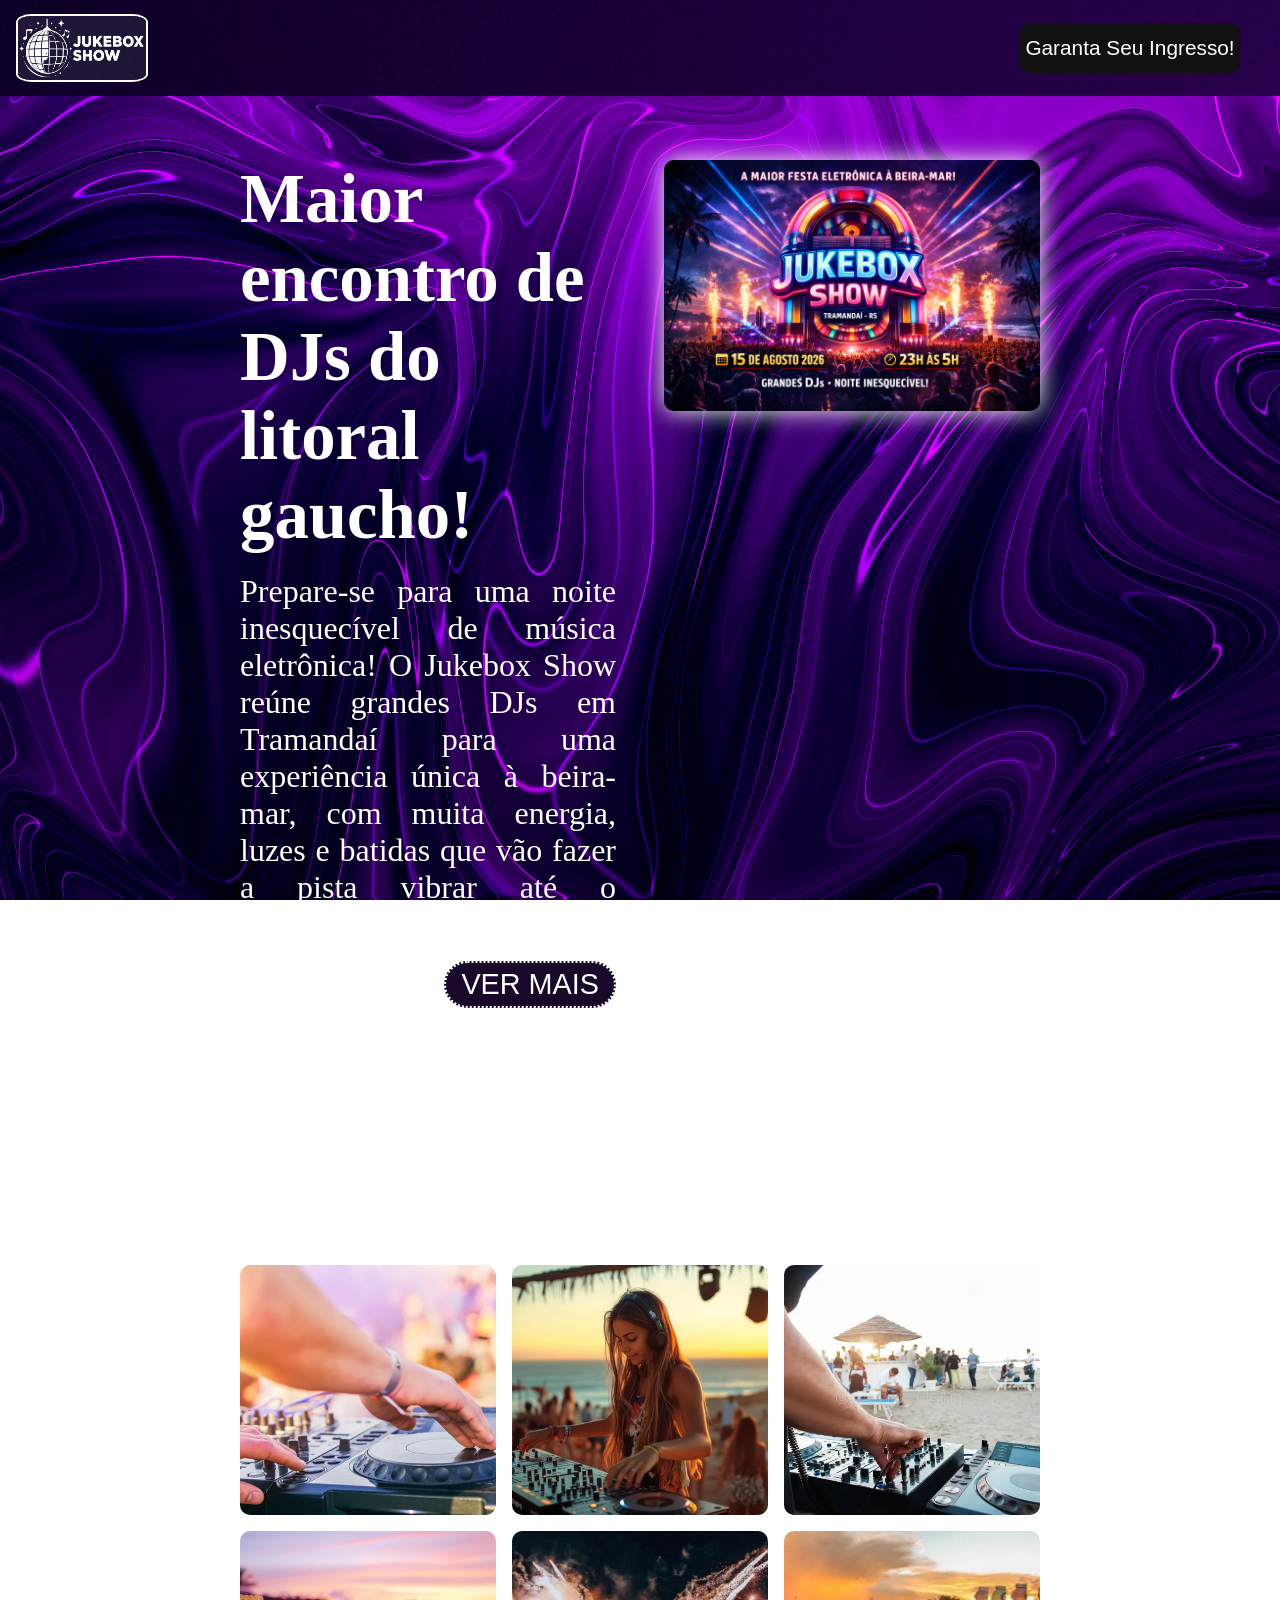
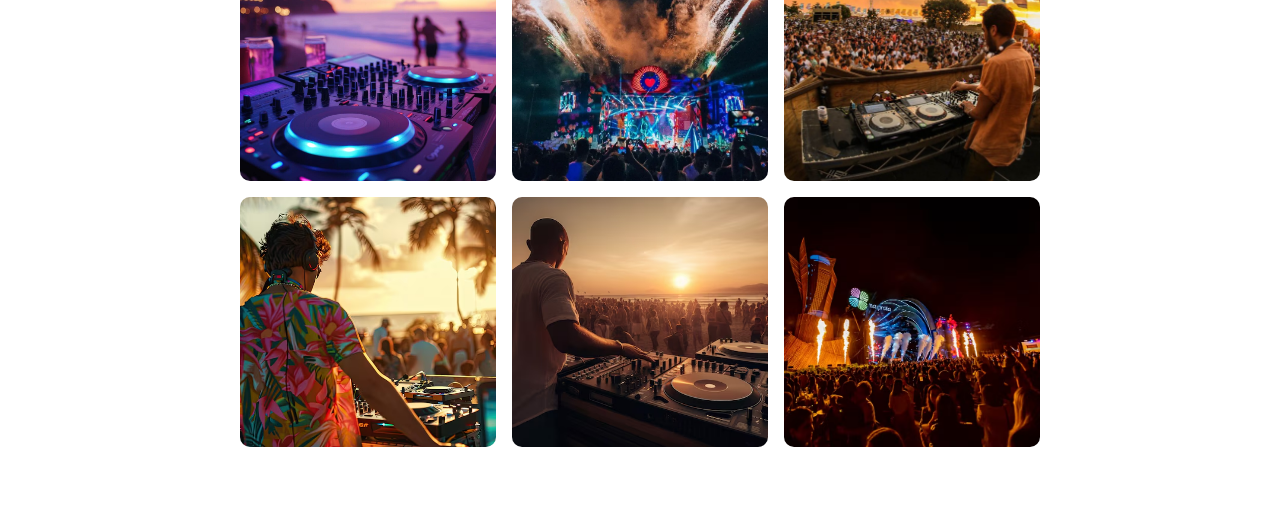
==== Projeto 02 - Convite/index.html @ af510fbd "13.03.2026 Metade do site pronto." ====
<!DOCTYPE html>
<html lang="pt-br">

<head>
    <meta charset="UTF-8">
    <meta name="viewport" content="width=device-width, initial-scale=1.0">
    <title>Jukebox Show</title>
    <link rel="stylesheet" href="style.css">
</head>

<body>

    <header>
        <div class="headerLogo">
            <img src="img/logo.png" alt="Logo do site Jukebox Show">
        </div>
        <div class="button">
            <button class="glow-on-hover" type="button">Garanta Seu Ingresso!</button>
        </div>
    </header>

    <section class="home">
        <div>
            <h1> Maior encontro de DJs do litoral gaucho! </h1>
            <br>
            <p>
                Prepare-se para uma noite inesquecível de música eletrônica! O Jukebox Show reúne grandes DJs em
                Tramandaí para uma experiência única à beira-mar, com muita energia, luzes e batidas que vão fazer a
                pista vibrar
                até o amanhecer.
            </p>
            <br>
            <div class="btn2"><button>VER MAIS</button></div>
        </div>
        <div>
            <img src="img/banner.png" alt="">
        </div>
    </section>

    <section class="galeria">
        <h2>Venha ver nossas atrações:</h2>
        <br>
        <div class="fotos">
            <img src="img/img1.webp" alt="" class="img1">
            <img src="img/img3.jpeg" alt="" class="img2">
            <img src="img/img4.webp" alt="" class="img3">
            <img src="img/img5.jpg" alt="" class="img4">
            <img src="img/img6.webp" alt="" class="img5">
            <img src="img/img7.jpeg" alt="" class="img6">
            <img src="img/img2.avif" alt="" class="img7">
            <img src="img/img8.avif" alt="" class="img8">
            <img src="img/img9.avif" alt="" class="img9">
        </div>
    </section>

        

</body>

</html>
---- Projeto 02 - Convite/style.css ----
* {
    margin: 0;
    padding: 0;
}

header {
    width: 100%;
    height: 6rem;
    display: grid;
    grid-template-columns: 1fr 4fr;
    justify-items: center;
    align-items: center;
    position: fixed;
    top: 0;
    background-image: url(img/background\ header.jpg);
}

.headerLogo img {
    width: 8rem;
    height: 4rem;
    border-radius: 12%;
    border: 0.15rem solid white;
}

.headerLogo {
    width: 100%;
    height: 100%;
    display: flex;
    justify-content: start;
    align-items: center;
    margin-left: 2rem;
}

header a {
    color: white;
    font-size: 2.2rem;
    text-decoration: none;
    margin-left: 2rem;
    margin-right: 2rem;
}

.navHeader {
    width: 100%;
    display: flex;
    justify-content: center;
}

body {
    background-image: url(img/background.jpg);
    background-size: cover;
    background-position: center;
    background-attachment: fixed;
}

.home {
    padding: 0 15rem 0 15rem;
    display: grid;
    grid-template-columns: 1fr 1fr;
    gap: 3rem;
}

.home h1 {
    color: white;
    margin-top: 10rem;
    font-size: 4.3rem;
}

.home p {
    font-size: 2rem;
    color: white;
    text-align: justify;
}

.home img {
    width: 100%;
    height: auto;
    margin-top: 10rem;
    border-radius: 10px;
    box-shadow: 0 0 25px white;
}

.glow-on-hover {
    width: 220px;
    height: 50px;
    border: none;
    outline: none;
    color: #fff;
    background: #111;
    cursor: pointer;
    position: relative;
    z-index: 0;
    border-radius: 10px;
    font-size: 1.3rem;
}

.glow-on-hover:before {
    content: '';
    background: linear-gradient(45deg, rgba(63, 94, 251, 1) 0%, rgba(252, 70, 107, 1));
    position: absolute;
    top: -2px;
    left: -2px;
    background-size: 400%;
    z-index: -1;
    filter: blur(5px);
    width: calc(100% + 4px);
    height: calc(100% + 4px);
    animation: glowing 20s linear infinite;
    opacity: 0;
    transition: opacity .3s ease-in-out;
    border-radius: 10px;
}

.glow-on-hover:active {
    color: #000
}

.glow-on-hover:active:after {
    background: transparent;
}

.glow-on-hover:hover:before {
    opacity: 1;
}

.glow-on-hover:after {
    z-index: -1;
    content: '';
    position: absolute;
    width: 100%;
    height: 100%;
    background: #111;
    left: 0;
    top: 0;
    border-radius: 10px;
}

@keyframes glowing {
    0% {
        background-position: 0 0;
    }

    50% {
        background-position: 400% 0;
    }

    100% {
        background-position: 0 0;
    }
}

.button {
    width: 100%;
    display: flex;
    justify-content: end;
    padding-right: 5rem;
}

.btn2 {
    width: 100%;
    display: flex;
    justify-content: end;
}

.btn2 button {
    color: white;
    background-color: rgb(24, 9, 43);
    border: 2px dotted white;
    border-radius: 25px;
    padding: 5px 15px 5px 15px;
    font-size: 1.8rem;
}

.btn2 button:hover {
    background-color: white;
    color: black;
    transform: scale(1.01);
    border: 5px double rgb(24, 9, 43);
}

.btn2 button:active {
    box-shadow: 0 5px white;
    transform: translateY(4px);
}

.galeria {
    padding: 0 15rem 0 15rem;
}

.galeria h2 {
    color: white;
    margin-top: 10rem;
    font-size: 4.3rem;
}

.fotos {
    display: grid;
    grid-template-columns: 1fr 1fr 1fr;
    grid-template-rows: 1fr 1fr 1fr;
    justify-items: center;
    align-items: center;
    width: 100%;
    gap: 1rem;
    margin-bottom: 5rem;

    grid-template-areas:
        "img1 img2 img3"
        "img4 img5 img6"
        "img7 img8 img9";
}

.fotos img{
    width: 100%;
    height: 250px;
    object-fit: cover;
    border-radius: 10px;
}

.img1 {
    grid-area: img1;
}
.img2 {
    grid-area: img2;
}
.img3 {
    grid-area: img3;
}
.img4 {
    grid-area: img4;
}
.img5 {
    grid-area: img5;
}
.img6 {
    grid-area: img6;
}
.img7 {
    grid-area: img7;
}
.img8 {
    grid-area: img8;
}
.img9 {
    grid-area: img9;
}
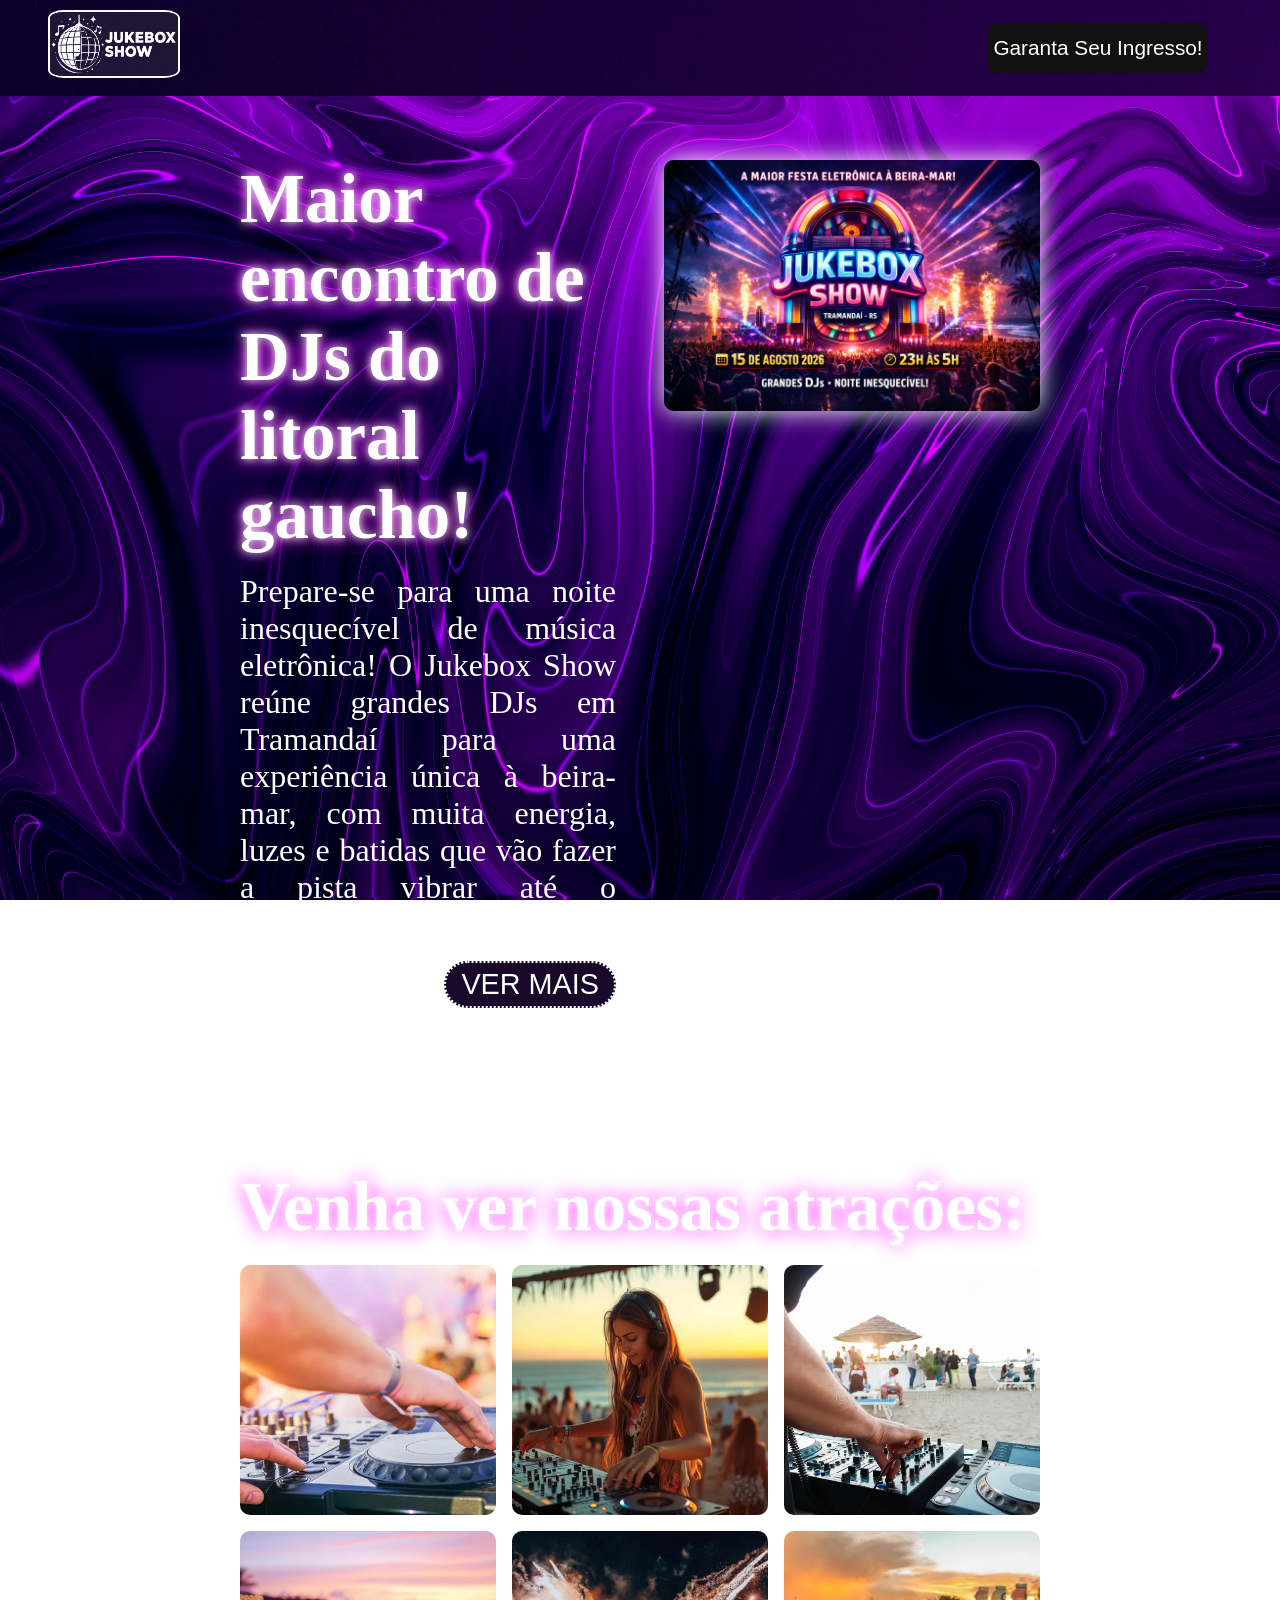
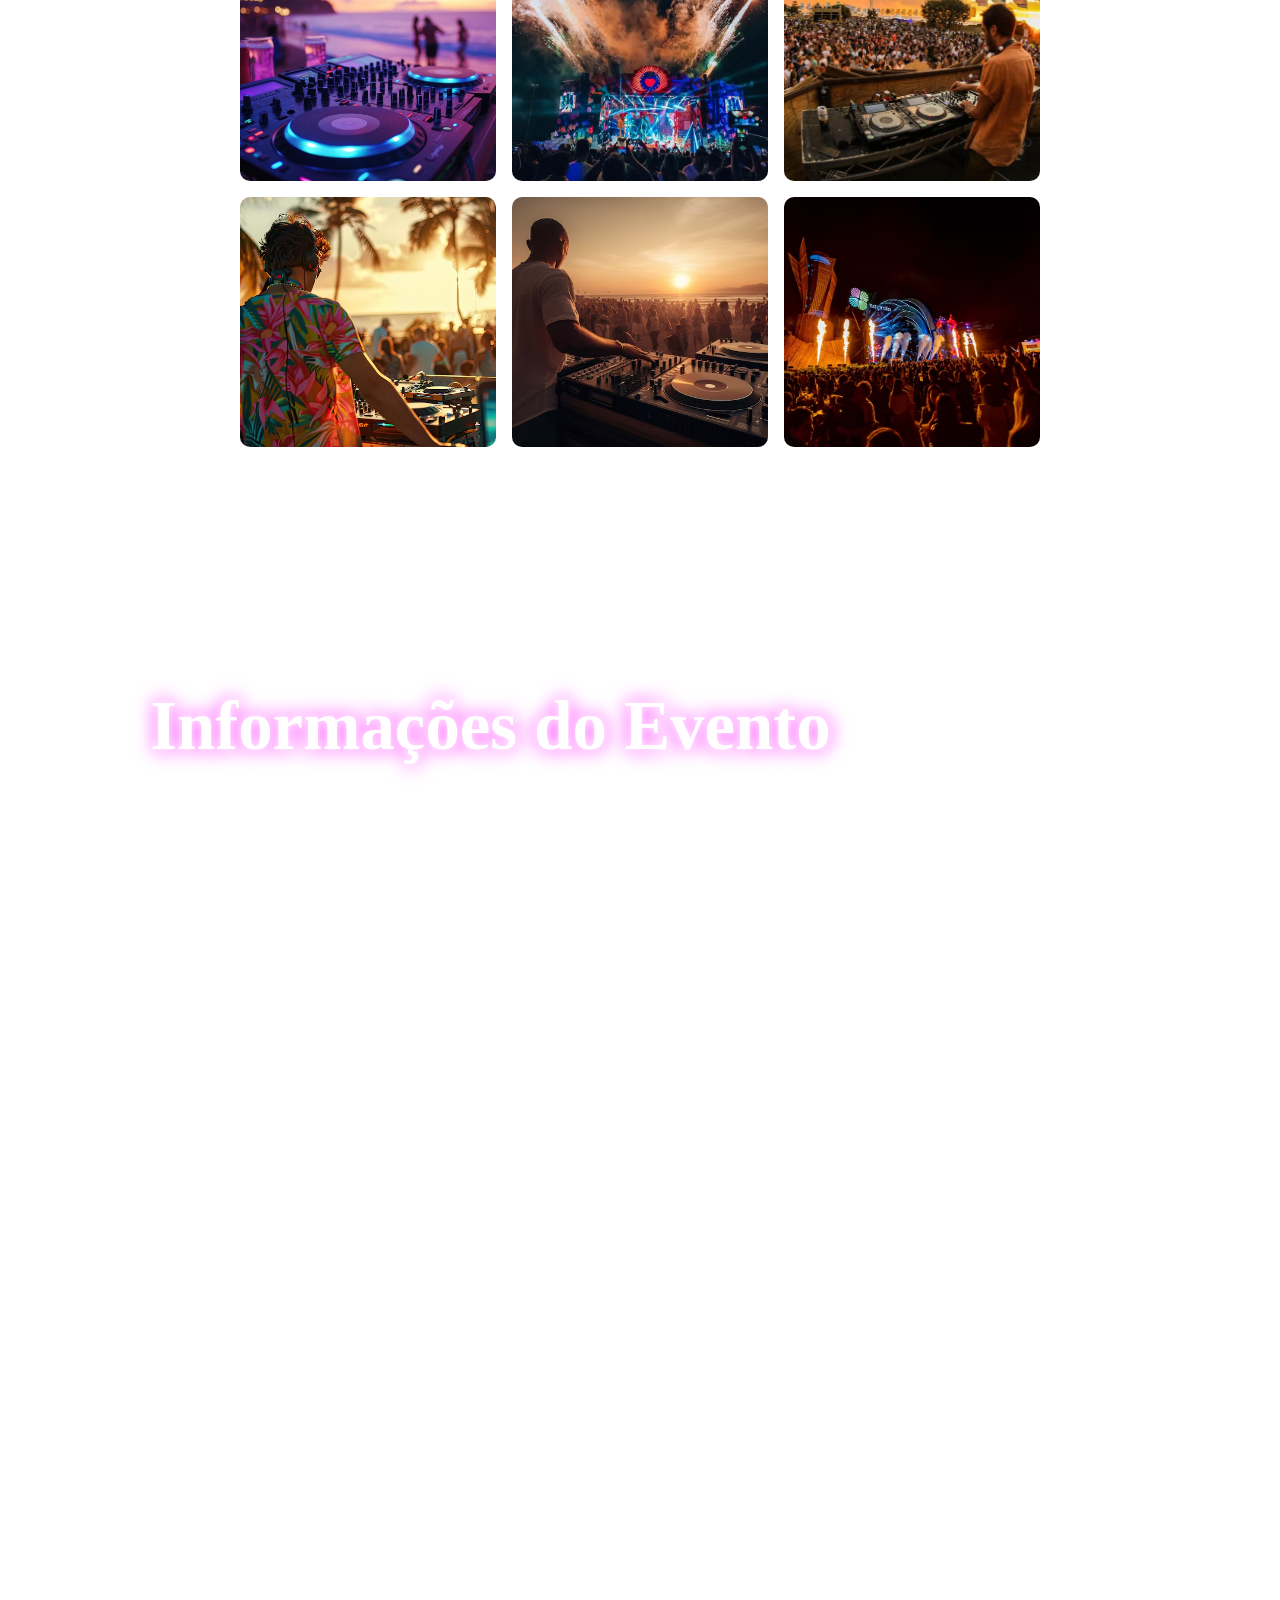
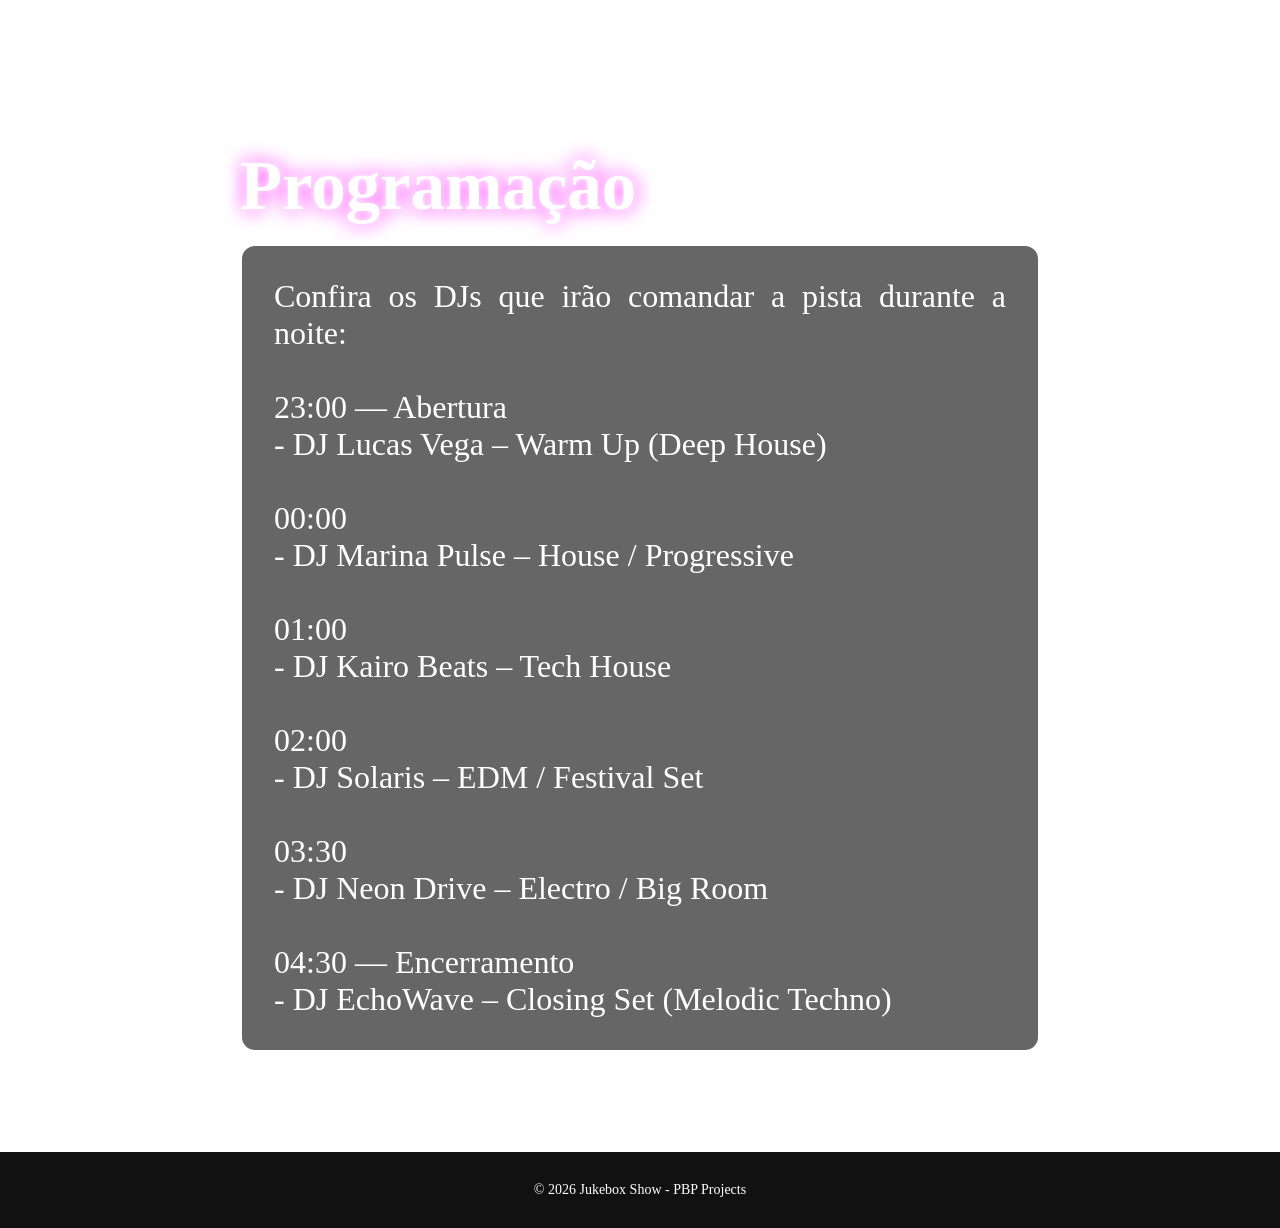
==== commit 8feb4599: "18.03.2026 Projeto 02 - Jukebox Show  Objetivo: Criar uma landing page de convite para um evento (" ====
--- a/Projeto 02 - Convite/index.html
+++ b/Projeto 02 - Convite/index.html
@@ -6,20 +6,25 @@
     <meta name="viewport" content="width=device-width, initial-scale=1.0">
     <title>Jukebox Show</title>
     <link rel="stylesheet" href="style.css">
+    <link rel="icon" href="img/logo.png">
 </head>
 
 <body>
 
     <header>
         <div class="headerLogo">
-            <img src="img/logo.png" alt="Logo do site Jukebox Show">
+            <a href="#1">
+                <img src="img/logo.png" alt="Logo do site Jukebox Show">
+            </a>
         </div>
         <div class="button">
-            <button class="glow-on-hover" type="button">Garanta Seu Ingresso!</button>
+            <a href="ingressos.html">
+                <button class="glow-on-hover" type="button">Garanta Seu Ingresso!</button>
+            </a>
         </div>
     </header>
 
-    <section class="home">
+    <section class="home" id="1">
         <div>
             <h1> Maior encontro de DJs do litoral gaucho! </h1>
             <br>
@@ -30,7 +35,11 @@
                 até o amanhecer.
             </p>
             <br>
-            <div class="btn2"><button>VER MAIS</button></div>
+            <div class="btn2">
+                <a href="#2">
+                    <button>VER MAIS</button>
+                </a>
+            </div>
         </div>
         <div>
             <img src="img/banner.png" alt="">
@@ -41,19 +50,88 @@
         <h2>Venha ver nossas atrações:</h2>
         <br>
         <div class="fotos">
-            <img src="img/img1.webp" alt="" class="img1">
-            <img src="img/img3.jpeg" alt="" class="img2">
-            <img src="img/img4.webp" alt="" class="img3">
-            <img src="img/img5.jpg" alt="" class="img4">
-            <img src="img/img6.webp" alt="" class="img5">
-            <img src="img/img7.jpeg" alt="" class="img6">
-            <img src="img/img2.avif" alt="" class="img7">
-            <img src="img/img8.avif" alt="" class="img8">
-            <img src="img/img9.avif" alt="" class="img9">
+            <img src="img/img1.webp" alt="">
+            <img src="img/img3.jpeg" alt="">
+            <img src="img/img4.webp" alt="">
+            <img src="img/img5.jpg" alt="">
+            <img src="img/img6.webp" alt="">
+            <img src="img/img7.jpeg" alt="">
+            <img src="img/img2.avif" alt="">
+            <img src="img/img8.avif" alt="">
+            <img src="img/img9.avif" alt="">
         </div>
     </section>
 
-        
+    <section class="info" id="2">
+        <div class="p1">
+            <h2>Informações do Evento</h2>
+            <br>
+            <p>
+                O Jukebox Show é um encontro de DJs dedicado aos amantes da música eletrônica. O evento promete uma
+                noite
+                intensa de batidas eletrônicas, iluminação especial e uma atmosfera vibrante à beira-mar. <br>
+                <br>
+                Durante a madrugada, diferentes DJs irão se apresentar com estilos variados de música eletrônica,
+                criando
+                uma experiência dinâmica e envolvente para o público. A proposta do evento é reunir pessoas que
+                compartilham
+                a paixão pela música, pela dança e por grandes experiências noturnas.
+            </p>
+        </div>
+        <br>
+        <div class="pt2">
+            <p>
+                Data: 15 de agosto de 2026 <br>
+                Horário: 23h às 5h <br>
+                Classificação: 18 anos <br>
+                Ingressos: Limitados
+            </p>
+            <div>
+                <iframe
+                    src="https://www.google.com/maps/embed?pb=!4v1773700612254!6m8!1m7!1sacmr1TD8XXER26vGVCUHNA!2m2!1d-29.99258784030365!2d-50.12699206645034!3f132.26463338912816!4f-2.675458813074542!5f0.7453679479587749"
+                    width="800" height="300" style="border:0;" allowfullscreen="" loading="lazy"
+                    referrerpolicy="no-referrer-when-downgrade"></iframe>
+            </div>
+        </div>
+        <br>
+        <div class="pt3">
+            <p>
+                Prepare-se para uma noite inesquecível com muita música, energia e diversão.
+            </p>
+        </div>
+    </section>
+
+    <section class="prog">
+        <h2>Programação</h2>
+        <br>
+        <div class="dest">
+            <p>
+                Confira os DJs que irão comandar a pista durante a noite: <br>
+                <br>
+                23:00 — Abertura <br>
+                - DJ Lucas Vega – Warm Up (Deep House) <br>
+                <br>
+                00:00 <br>
+                - DJ Marina Pulse – House / Progressive <br>
+                <br>
+                01:00 <br>
+                - DJ Kairo Beats – Tech House <br>
+                <br>
+                02:00 <br>
+                - DJ Solaris – EDM / Festival Set <br>
+                <br>
+                03:30 <br>
+                - DJ Neon Drive – Electro / Big Room <br>
+                <br>
+                04:30 — Encerramento <br>
+                - DJ EchoWave – Closing Set (Melodic Techno) <br>
+            </p>
+        </div>
+    </section>
+
+    <footer>
+        <p>© 2026 Jukebox Show - PBP Projects</p>
+    </footer>
 
 </body>
 
--- a/Projeto 02 - Convite/style.css
+++ b/Projeto 02 - Convite/style.css
@@ -2,6 +2,8 @@
     margin: 0;
     padding: 0;
 }
+
+/* INDEX */
 
 header {
     width: 100%;
@@ -50,6 +52,10 @@
     background-size: cover;
     background-position: center;
     background-attachment: fixed;
+}
+
+h1, h2{
+    text-shadow: 0 0 10px #fff, 0 0 20px #ff00ff;
 }
 
 .home {
@@ -201,45 +207,137 @@
     width: 100%;
     gap: 1rem;
     margin-bottom: 5rem;
-
-    grid-template-areas:
-        "img1 img2 img3"
-        "img4 img5 img6"
-        "img7 img8 img9";
-}
-
-.fotos img{
+}
+
+.fotos img {
     width: 100%;
     height: 250px;
     object-fit: cover;
     border-radius: 10px;
-}
-
-.img1 {
-    grid-area: img1;
-}
-.img2 {
-    grid-area: img2;
-}
-.img3 {
-    grid-area: img3;
-}
-.img4 {
-    grid-area: img4;
-}
-.img5 {
-    grid-area: img5;
-}
-.img6 {
-    grid-area: img6;
-}
-.img7 {
-    grid-area: img7;
-}
-.img8 {
-    grid-area: img8;
-}
-.img9 {
-    grid-area: img9;
-}
-
+        transition: transform 0.3s, filter 0.3s;
+    cursor: pointer;
+}   
+
+.fotos img:hover{
+    transform: scale(1.05);
+    filter: brightness(1.2);
+}
+
+.info {
+    padding: 0 15rem 0 15rem;
+    display: grid;
+    justify-content: center;
+    align-items: center;
+    gap: 1rem;
+}
+
+.info h2 {
+    color: white;
+    margin-top: 10rem;
+    font-size: 4.3rem;
+}
+
+.info p {
+    font-size: 2rem;
+    color: white;
+    text-align: justify;
+}
+
+.pt2 {
+    display: flex;
+    justify-content: space-between;
+}
+
+.pt2 iframe {
+    border-radius: 5px;
+}
+
+.prog {
+    padding: 0 15rem 0 15rem;
+}
+
+.prog h2 {
+    color: white;
+    margin-top: 10rem;
+    font-size: 4.3rem;
+}
+
+.prog p {
+    font-size: 2rem;
+    color: white;
+    text-align: justify;
+}
+
+.dest {
+    background: rgba(0, 0, 0, 0.6);
+    border: 2px solid white;
+    border-radius: 15px;
+    padding: 2rem;
+    margin-bottom: 2rem;
+    backdrop-filter: blur(5px);
+}
+
+footer {
+    background-color: #111;
+    color: #fff;
+    text-align: center;
+    padding: 30px;
+    font-size: 14px;
+    margin-top: 100px;
+}
+
+/* PÁGINA DE INGRESSOS */
+
+.ingressos {
+    padding: 0 15rem;
+    margin-top: 10rem; 
+    color: white;
+}
+
+.ingressos h1 {
+    font-size: 4rem;
+    margin-bottom: 2rem;
+}
+
+.card-evento {
+    background: rgba(0, 0, 0, 0.6);
+    border: 2px solid white;
+    border-radius: 15px;
+    padding: 2rem;
+    margin-bottom: 2rem;
+    backdrop-filter: blur(5px);
+}
+
+.card-evento h2 {
+    font-size: 2.5rem;
+    margin-bottom: 1rem;
+}
+
+.form-ingresso {
+    display: flex;
+    flex-direction: column;
+    gap: 1rem;
+    background: rgba(0, 0, 0, 0.6);
+    padding: 2rem;
+    border-radius: 15px;
+    border: 2px solid white;
+    backdrop-filter: blur(5px);
+}
+
+.form-ingresso label {
+    font-size: 1.5rem;
+}
+
+.form-ingresso input,
+.form-ingresso select {
+    padding: 0.8rem;
+    border-radius: 8px;
+    border: none;
+    font-size: 1rem;
+}
+
+.btn-comprar {
+    margin-top: 1rem;
+    display: flex;
+    justify-content: end;
+}
